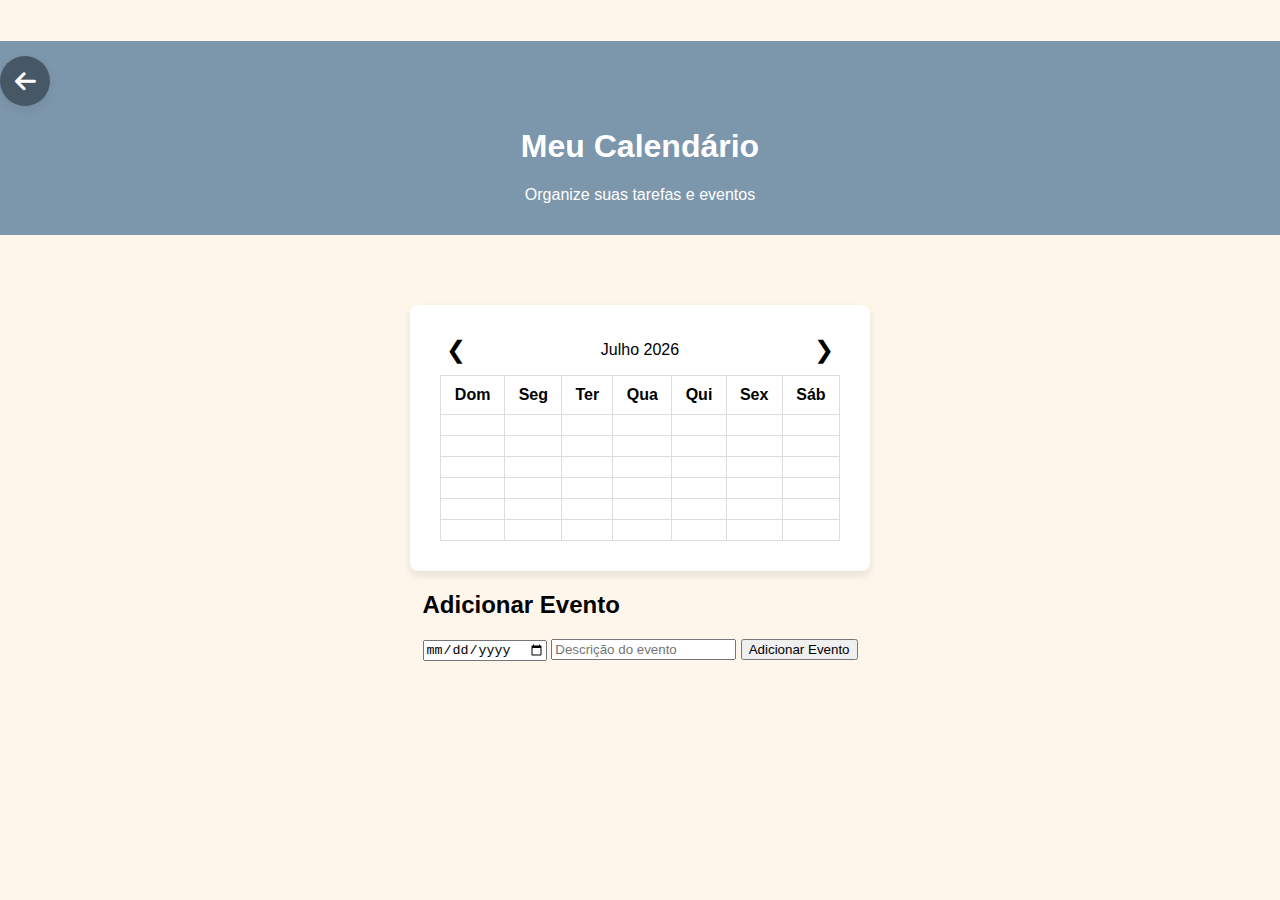
==== MeuWebCardeno/calendar.html @ d1ce7a65 "primeira Versão" ====
<!DOCTYPE html>
<html lang="pt-br">
<head>
  <meta charset="UTF-8">
  <meta name="viewport" content="width=device-width, initial-scale=1.0">
  <title>Calendário</title>
  <link rel="stylesheet" href="test.css">
  <link rel="stylesheet" href="https://cdnjs.cloudflare.com/ajax/libs/font-awesome/6.0.0-beta3/css/all.min.css">
</head>
<header class="calendar-header-title">
    <a href="javascript:history.back()" class="back-button">
        <i class="fas fa-arrow-left"></i>
      </a>
    <h1>Meu Calendário</h1>
    <p>Organize suas tarefas e eventos</p>
  </header> 
  
<body>
     
  <div class="calendar">
    <div class="calendar-header">
      <button id="prevMonth">❮</button>
      <div id="monthAndYear"></div>
      <button id="nextMonth">❯</button>
    </div>
    <table class="calendar-table">
      <thead>
        <tr>
          <th>Dom</th>
          <th>Seg</th>
          <th>Ter</th>
          <th>Qua</th>
          <th>Qui</th>
          <th>Sex</th>
          <th>Sáb</th>
        </tr>
      </thead>
      <tbody id="calendarBody">
        <!-- Dias serão inseridos aqui dinamicamente -->
      </tbody>
    </table>
  </div>
  <div>
    <h2>Adicionar Evento</h2>
    <input type="date" id="eventDate" />
    <input type="text" id="eventDescription" placeholder="Descrição do evento" />
    <button id="addEventButton">Adicionar Evento</button>
</div>

  <script src="teste2.js"></script>
</body>
</html>
---- MeuWebCardeno/test.css ----
header {
    background-color:#7c96ac;
    color: white;
    padding: 15px;
    text-align: center;
  
    flex-direction: column;
   
   
 
}

body {

    font-family: Arial, sans-serif;
    display: flex;
    justify-content: center;
    align-items: center;
    height: 100vh;
    margin: 0;
    background-color: rgb(255, 246, 235);
    flex-direction: column;
  }
  
  
  .calendar {
    background-color: #fff;
    box-shadow: 0 4px 8px rgba(0,0,0,0.1);
    padding: 30px;
    border-radius: 8px;
    width: 400px;
    text-align: center;
  }
  
  .calendar-header {
    display: flex;
    justify-content: space-between;
    align-items: center;
    margin-bottom: 10px;
  }
  
  .calendar-header button {
    background: none;
    border: none;
    font-size: 1.5rem;
    cursor: pointer;
  }
  
  .calendar-table {
    width: 100%;
    border-collapse: collapse;
  }
  
  .calendar-table th, .calendar-table td {
    padding: 10px;
    text-align: center;
    border: 1px solid #ddd;
  }
  
  .calendar-table td {
    cursor: pointer;
  }
  
  .calendar-table td:hover {
    background-color: #f0f0f0;
  }
  
  .calendar-table td.active {
    background-color: #67acc4;
    color: white;
  }
  .calendar-header-title{
    width: 100%;
    margin-bottom: 20px;
    margin:  -198px 0 70px 0;
    text-align: center;
    
  }

  .back-button {
    display: inline-block;
    width: 50px;
    height: 50px;
    background-color: #465766; /* Cor da bola */
    border-radius: 50%; /* botão redondo */
    display: flex;
    align-items: center;
    justify-content: center;
    text-decoration: none;
    color: white;
    font-size: 24px;
    margin-right: 0; /* Espaçamento entre o ícone e o título */
    box-shadow: 0 4px 8px rgba(107, 107, 107, 0.2); /* Sombras para um efeito sutil */
  
}

.back-button:hover {
    background-color: #beb487; /* Cor ao passar o mouse */
}
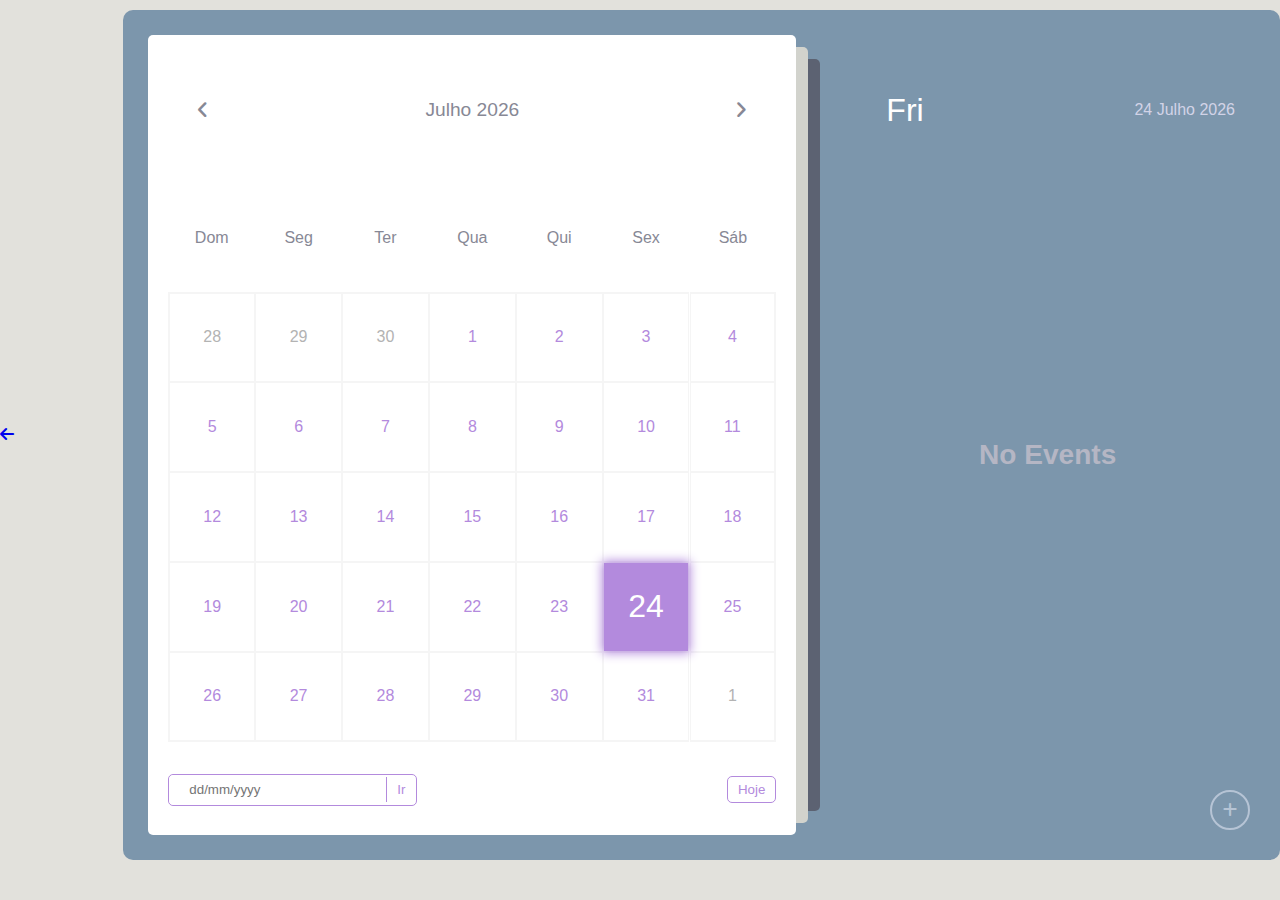
==== commit 5c9ef98a: "segunda versão" ====
--- a/MeuWebCardeno/calendar.html
+++ b/MeuWebCardeno/calendar.html
@@ -1,52 +1,98 @@
 <!DOCTYPE html>
-<html lang="pt-br">
-<head>
-  <meta charset="UTF-8">
-  <meta name="viewport" content="width=device-width, initial-scale=1.0">
-  <title>Calendário</title>
-  <link rel="stylesheet" href="test.css">
-  <link rel="stylesheet" href="https://cdnjs.cloudflare.com/ajax/libs/font-awesome/6.0.0-beta3/css/all.min.css">
-</head>
-<header class="calendar-header-title">
+<html lang="pt-BR">
+  <head>
+    <meta charset="UTF-8" />
+    <meta http-equiv="X-UA-Compatible" content="IE=edge" />
+    <meta name="viewport" content="width=device-width, initial-scale=1.0" />
+    <link rel="stylesheet" href="https://cdnjs.cloudflare.com/ajax/libs/font-awesome/6.0.0-beta3/css/all.min.css">
+    
+    <link
+      rel="stylesheet"
+      href="https://cdnjs.cloudflare.com/ajax/libs/font-awesome/6.2.0/css/all.min.css"
+      integrity="sha512-xh6O/CkQoPOWDdYTDqeRdPCVd1SpvCA9XXcUnZS2FmJNp1coAFzvtCN9BmamE+4aHK8yyUHUSCcJHgXloTyT2A=="
+      crossorigin="anonymous"
+      referrerpolicy="no-referrer"
+    />
+    <link rel="stylesheet" href="calendar.css" />
+    
+    <title>Calendar with Events</title>
+  </head>
+  <header>
     <a href="javascript:history.back()" class="back-button">
-        <i class="fas fa-arrow-left"></i>
-      </a>
-    <h1>Meu Calendário</h1>
-    <p>Organize suas tarefas e eventos</p>
-  </header> 
+      <i class="fas fa-arrow-left"></i>
+    </a>
+  </header>
+ 
+  <body>
+    <div class="container">
+      <div class="left">
+        <div class="calendar">
+          <div class="month">
+            <i class="fas fa-angle-left prev"></i>
+            <div class="date">dezembro 2015</div>
+            <i class="fas fa-angle-right next"></i>
+          </div>
+          <div class="weekdays">
+            <div>Dom</div>
+            <div>Seg</div>
+            <div>Ter</div>
+            <div>Qua</div>
+            <div>Qui</div>
+            <div>Sex</div>
+            <div>Sáb</div>
+          </div>
+          <div class="days"></div>
+          <div class="goto-today">
+            <div class="goto">
+              <input type="text" placeholder="dd/mm/yyyy" class="date-input" />
+              <button class="goto-btn">Ir</button>
+            </div>
+            <button class="today-btn">Hoje</button>
+          </div>
+        </div>
+      </div>
+      <div class="right">
+        <div class="today-date">
+          <div class="event-day">qua</div>
+          <div class="event-date">12th decembro 2022</div>
+        </div>
+        <div class="events"></div>
+        <div class="add-event-wrapper">
+          <div class="add-event-header">
+            <div class="title">Adicionar evento</div>
+            <i class="fas fa-times close"></i>
+          </div>
+          <div class="add-event-body">
+            <div class="add-event-input">
+              <input type="text" placeholder="Event Name" class="event-name" />
+            </div>
+            <div class="add-event-input">
+              <input
+                type="text"
+                placeholder="Event Time From"
+                class="event-time-from"
+              />
+            </div>
+            <div class="add-event-input">
+              <input
+                type="text"
+                placeholder="Event Time To"
+                class="event-time-to"
+              />
+            </div>
+          </div>
+          <div class="add-event-footer">
+            <button class="add-event-btn">Adicionar evento</button>
+          </div>
+        </div>
+      </div>
+      <button class="add-event">
+        <i class="fas fa-plus"></i>
+      </button>
+    </div>
+
   
-<body>
-     
-  <div class="calendar">
-    <div class="calendar-header">
-      <button id="prevMonth">❮</button>
-      <div id="monthAndYear"></div>
-      <button id="nextMonth">❯</button>
-    </div>
-    <table class="calendar-table">
-      <thead>
-        <tr>
-          <th>Dom</th>
-          <th>Seg</th>
-          <th>Ter</th>
-          <th>Qua</th>
-          <th>Qui</th>
-          <th>Sex</th>
-          <th>Sáb</th>
-        </tr>
-      </thead>
-      <tbody id="calendarBody">
-        <!-- Dias serão inseridos aqui dinamicamente -->
-      </tbody>
-    </table>
-  </div>
-  <div>
-    <h2>Adicionar Evento</h2>
-    <input type="date" id="eventDate" />
-    <input type="text" id="eventDescription" placeholder="Descrição do evento" />
-    <button id="addEventButton">Adicionar Evento</button>
-</div>
 
-  <script src="teste2.js"></script>
-</body>
+    <script src="script.js"></script>
+  </body>
 </html>--- a/MeuWebCardeno/calendar.css
+++ b/MeuWebCardeno/calendar.css
@@ -0,0 +1,569 @@
+:root {
+    --primary-clr: #b38add;
+  }
+  * {
+    margin: 0;
+    padding: 0;
+    box-sizing: border-box;
+    font-family: "Poppins", sans-serif;
+  }
+  header{
+    
+    flex-flow:row wrap ;
+    
+    width: 10%;
+ 
+  
+    
+
+}
+  /* nice scroll bar */
+  ::-webkit-scrollbar {
+    width: 5px;
+  }
+  ::-webkit-scrollbar-track {
+    background: #f5f5f5;
+    border-radius: 50px;
+  }
+  ::-webkit-scrollbar-thumb {
+    background: var(--primary-clr);
+    border-radius: 50px;
+  }
+  
+  body {
+    position: relative;
+    min-height:100vh;
+    display: flex;
+    align-items: center;
+    justify-content: center;
+    padding-bottom: 30px;
+    background-color: #e2e1dc;
+  }
+  .container {
+    position: relative;
+    width: 1200px;
+    min-height: 850px;
+    margin: 0 auto;
+    padding: 5px;
+    color: #fff;
+    display: flex;
+  
+    border-radius: 10px;
+    background-color:#7c96ac;;
+  }
+  .left {
+    width: 60%;
+    padding: 20px;
+  }
+  .calendar {
+    position: relative;
+    width: 100%;
+    height: 100%;
+    display: flex;
+    flex-direction: column;
+    flex-wrap: wrap;
+    justify-content: space-between;
+    color: #878895;
+    border-radius: 5px;
+    background-color: #fff;
+  }
+  /* set after behind the main element */
+  .calendar::before,
+  .calendar::after {
+    content: "";
+    position: absolute;
+    top: 50%;
+    left: 100%;
+    width: 12px;
+    height: 97%;
+    border-radius: 0 5px 5px 0;
+    background-color: #dbd9d1e7;
+    transform: translateY(-50%);
+  }
+  .calendar::before {
+    height: 94%;
+    left: calc(100% + 12px);
+    background-color: rgba(75, 71, 83, 0.651);
+  }
+  .calendar .month {
+    width: 100%;
+    height: 150px;
+    display: flex;
+    align-items: center;
+    justify-content: space-between;
+    padding: 0 50px;
+    font-size: 1.2rem;
+    font-weight: 500;
+    text-transform: capitalize;
+  }
+  .calendar .month .prev,
+  .calendar .month .next {
+    cursor: pointer;
+  }
+  .calendar .month .prev:hover,
+  .calendar .month .next:hover {
+    color: var(--primary-clr);
+  }
+  .calendar .weekdays {
+    width: 100%;
+    height: 100px;
+    display: flex;
+    align-items: center;
+    justify-content: space-between;
+    padding: 0 20px;
+    font-size: 1rem;
+    font-weight: 500;
+    text-transform: capitalize;
+  }
+  .weekdays div {
+    width: 14.28%;
+    height: 100%;
+    display: flex;
+    align-items: center;
+    justify-content: center;
+  }
+  .calendar .days {
+    width: 100%;
+    display: flex;
+    flex-wrap: wrap;
+    justify-content: space-between;
+    padding: 0 20px;
+    font-size: 1rem;
+    font-weight: 500;
+    margin-bottom: 20px;
+  }
+  .calendar .days .day {
+    width: 14.28%;
+    height: 90px;
+    display: flex;
+    align-items: center;
+    justify-content: center;
+    cursor: pointer;
+    color: var(--primary-clr);
+    border: 1px solid #f5f5f5;
+  }
+  .calendar .days .day:nth-child(7n + 1) {
+    border-left: 2px solid #f5f5f5;
+  }
+  .calendar .days .day:nth-child(7n) {
+    border-right: 2px solid #f5f5f5;
+  }
+  .calendar .days .day:nth-child(-n + 7) {
+    border-top: 2px solid #f5f5f5;
+  }
+  .calendar .days .day:nth-child(n + 29) {
+    border-bottom: 2px solid #f5f5f5;
+  }
+  
+  .calendar .days .day:not(.prev-date, .next-date):hover {
+    color: #fff;
+    background-color: var(--primary-clr);
+  }
+  .calendar .days .prev-date,
+  .calendar .days .next-date {
+    color: #b3b3b3;
+  }
+  .calendar .days .active {
+    position: relative;
+    font-size: 2rem;
+    color: #fff;
+    background-color: var(--primary-clr);
+  }
+  .calendar .days .active::before {
+    content: "";
+    position: absolute;
+    top: 0;
+    left: 0;
+    width: 100%;
+    height: 100%;
+    box-shadow: 0 0 10px 2px var(--primary-clr);
+  }
+  .calendar .days .today {
+    font-size: 2rem;
+  }
+  .calendar .days .event {
+    position: relative;
+  }
+  .calendar .days .event::after {
+    content: "";
+    position: absolute;
+    bottom: 10%;
+    left: 50%;
+    width: 75%;
+    height: 6px;
+    border-radius: 30px;
+    transform: translateX(-50%);
+    background-color: var(--primary-clr);
+  }
+  .calendar .days .day:hover.event::after {
+    background-color: #fff;
+  }
+  .calendar .days .active.event::after {
+    background-color: #fff;
+    bottom: 20%;
+  }
+  .calendar .days .active.event {
+    padding-bottom: 10px;
+  }
+  .calendar .goto-today {
+    width: 100%;
+    height: 50px;
+    display: flex;
+    align-items: center;
+    justify-content: space-between;
+    gap: 5px;
+    padding: 0 20px;
+    margin-bottom: 20px;
+    color: var(--primary-clr);
+  }
+  .calendar .goto-today .goto {
+    display: flex;
+    align-items: center;
+    border-radius: 5px;
+    overflow: hidden;
+    border: 1px solid var(--primary-clr);
+  }
+  .calendar .goto-today .goto input {
+    width: 100%;
+    height: 30px;
+    outline: none;
+    border: none;
+    border-radius: 5px;
+    padding: 0 20px;
+    color: var(--primary-clr);
+    border-radius: 5px;
+  }
+  .calendar .goto-today button {
+    padding: 5px 10px;
+    border: 1px solid var(--primary-clr);
+    border-radius: 5px;
+    background-color: transparent;
+    cursor: pointer;
+    color: var(--primary-clr);
+  }
+  .calendar .goto-today button:hover {
+    color: #fff;
+    background-color: var(--primary-clr);
+  }
+  .calendar .goto-today .goto button {
+    border: none;
+    border-left: 1px solid var(--primary-clr);
+    border-radius: 0;
+  }
+  .container .right {
+    position: relative;
+    width: 40%;
+    min-height: 100%;
+    padding: 20px 0;
+  }
+  
+  .right .today-date {
+    width: 100%;
+    height: 50px;
+    display: flex;
+    flex-wrap: wrap;
+    gap: 10px;
+    align-items: center;
+    justify-content: space-between;
+    padding: 0 40px;
+    padding-left: 70px;
+    margin-top: 50px;
+    margin-bottom: 20px;
+    text-transform: capitalize;
+  }
+  .right .today-date .event-day {
+    font-size: 2rem;
+    font-weight: 500;
+  }
+  .right .today-date .event-date {
+    font-size: 1rem;
+    font-weight: 400;
+    color: #d2d3e7;
+  }
+  .events {
+    width: 100%;
+    height: 100%;
+    max-height: 600px;
+    overflow-x: hidden;
+    overflow-y: auto;
+    display: flex;
+    flex-direction: column;
+    padding-left: 4px;
+  }
+  .events .event {
+    position: relative;
+    width: 95%;
+    min-height: 70px;
+    display: flex;
+    justify-content: center;
+    flex-direction: column;
+    gap: 5px;
+    padding: 0 20px;
+    padding-left: 50px;
+    color: #fff;
+    background: linear-gradient(90deg, #3f4458, transparent);
+    cursor: pointer;
+  }
+  /* even event */
+  .events .event:nth-child(even) {
+    background: transparent;
+  }
+  .events .event:hover {
+    background: linear-gradient(90deg, var(--primary-clr), transparent);
+  }
+  .events .event .title {
+    display: flex;
+    align-items: center;
+    pointer-events: none;
+  }
+  .events .event .title .event-title {
+    font-size: 1rem;
+    font-weight: 400;
+    margin-left: 20px;
+  }
+  .events .event i {
+    color: var(--primary-clr);
+    font-size: 0.5rem;
+  }
+  .events .event:hover i {
+    color: #fff;
+  }
+  .events .event .event-time {
+    font-size: 0.8rem;
+    font-weight: 400;
+    color: #bfc1d3;
+    margin-left: 15px;
+    pointer-events: none;
+  }
+  .events .event:hover .event-time {
+    color: #fff;
+  }
+  /* add tick in event after */
+  .events .event::after {
+    content: "✓";
+    position: absolute;
+    top: 50%;
+    right: 0;
+    font-size: 3rem;
+    line-height: 1;
+    display: none;
+    align-items: center;
+    justify-content: center;
+    opacity: 0.3;
+    color: var(--primary-clr);
+    transform: translateY(-50%);
+  }
+  .events .event:hover::after {
+    display: flex;
+  }
+  .add-event {
+    position: absolute;
+    bottom: 30px;
+    right: 30px;
+    width: 40px;
+    height: 40px;
+    display: flex;
+    align-items: center;
+    justify-content: center;
+    font-size: 1rem;
+    color: #f1f2ff;
+    border: 2px solid #f1f2ff;
+    
+    opacity: 0.5;
+    border-radius: 50%;
+    background-color: transparent;
+    cursor: pointer;
+  }
+  .add-event:hover {
+    opacity: 1;
+  }
+  .add-event i {
+    pointer-events: none;
+  }
+  .events .no-event {
+    width: 100%;
+    height: 100%;
+    display: flex;
+    align-items: center;
+    justify-content: center;
+    font-size: 1.5rem;
+    font-weight: 500;
+    color: #b5b6c4;
+  }
+  .add-event-wrapper {
+    position: absolute;
+    bottom: 100px;
+    left: 50%;
+    width: 90%;
+    max-height: 0;
+    overflow: hidden;
+    border-radius: 5px;
+    background-color: #fff;
+    transform: translateX(-50%);
+    transition: max-height 0.5s ease;
+  }
+  .add-event-wrapper.active {
+    max-height: 300px;
+  }
+  .add-event-header {
+    width: 100%;
+    height: 50px;
+    display: flex;
+    align-items: center;
+    justify-content: space-between;
+    padding: 0 20px;
+    color: #191a1b;
+    border-bottom: 1px solid #f5f5f5;
+  }
+  .add-event-header .close {
+    font-size: 1.5rem;
+    cursor: pointer;
+  }
+  .add-event-header .close:hover {
+    color: var(--primary-clr);
+  }
+  .add-event-header .title {
+    font-size: 1.2rem;
+    font-weight: 500;
+  }
+  .add-event-body {
+    width: 100%;
+    height: 100%;
+    display: flex;
+    flex-direction: column;
+    gap: 5px;
+    padding: 20px;
+  }
+  .add-event-body .add-event-input {
+    width: 100%;
+    height: 40px;
+    display: flex;
+    align-items: center;
+    justify-content: space-between;
+    gap: 10px;
+  }
+  .add-event-body .add-event-input input {
+    width: 100%;
+    height: 100%;
+    outline: none;
+    border: none;
+    border-bottom: 1px solid #f5f5f5;
+    padding: 0 10px;
+    font-size: 1rem;
+    font-weight: 400;
+    color: #373c4f;
+  }
+  .add-event-body .add-event-input input::placeholder {
+    color: #a5a5a5;
+  }
+  .add-event-body .add-event-input input:focus {
+    border-bottom: 1px solid var(--primary-clr);
+  }
+  .add-event-body .add-event-input input:focus::placeholder {
+    color: var(--primary-clr);
+  }
+  .add-event-footer {
+    display: flex;
+    align-items: center;
+    justify-content: center;
+    padding: 20px;
+  }
+  .add-event-footer .add-event-btn {
+    height: 40px;
+    font-size: 1rem;
+    font-weight: 500;
+    outline: none;
+    border: none;
+    color: #fff;
+    background-color: var(--primary-clr);
+    border-radius: 5px;
+    cursor: pointer;
+    padding: 5px 10px;
+    border: 1px solid var(--primary-clr);
+  }
+  .add-event-footer .add-event-btn:hover {
+    background-color: transparent;
+    color: var(--primary-clr);
+  }
+  
+  /* media queries */
+  
+  @media screen and (max-width: 1000px) {
+    body {
+      align-items: flex-start;
+      justify-content: flex-start;
+    }
+    .container {
+      min-height: 100vh;
+      flex-direction: column;
+      border-radius: 0;
+    }
+    .container .left {
+      width: 100%;
+      height: 100%;
+      padding: 20px 0;
+    }
+    .container .right {
+      width: 100%;
+      height: 100%;
+      padding: 20px 0;
+    }
+    .calendar::before,
+    .calendar::after {
+      top: 100%;
+      left: 50%;
+      width: 97%;
+      height: 12px;
+      border-radius: 0 0 5px 5px;
+      transform: translateX(-50%);
+    }
+    .calendar::before {
+      width: 94%;
+      top: calc(100% + 12px);
+    }
+    .events {
+      padding-bottom: 340px;
+    }
+    .add-event-wrapper {
+      bottom: 100px;
+    }
+  }
+  @media screen and (max-width: 500px) {
+    .calendar .month {
+      height: 75px;
+    }
+    .calendar .weekdays {
+      height: 50px;
+    }
+    .calendar .days .day {
+      height: 40px;
+      font-size: 0.8rem;
+    }
+    .calendar .days .day.active,
+    .calendar .days .day.today {
+      font-size: 1rem;
+    }
+    .right .today-date {
+      padding: 20px;
+    }
+  }
+  
+  .credits {
+    position: absolute;
+    bottom: 0;
+    left: 0;
+    right: 0;
+    text-align: center;
+    padding: 10px;
+    font-size: 12px;
+    color: #fff;
+    background-color: #b38add;
+  }
+  .credits a {
+    color: #fff;
+    text-decoration: none;
+    font-weight: 600;
+  }
+  .credits a:hover {
+    text-decoration: underline;
+  }